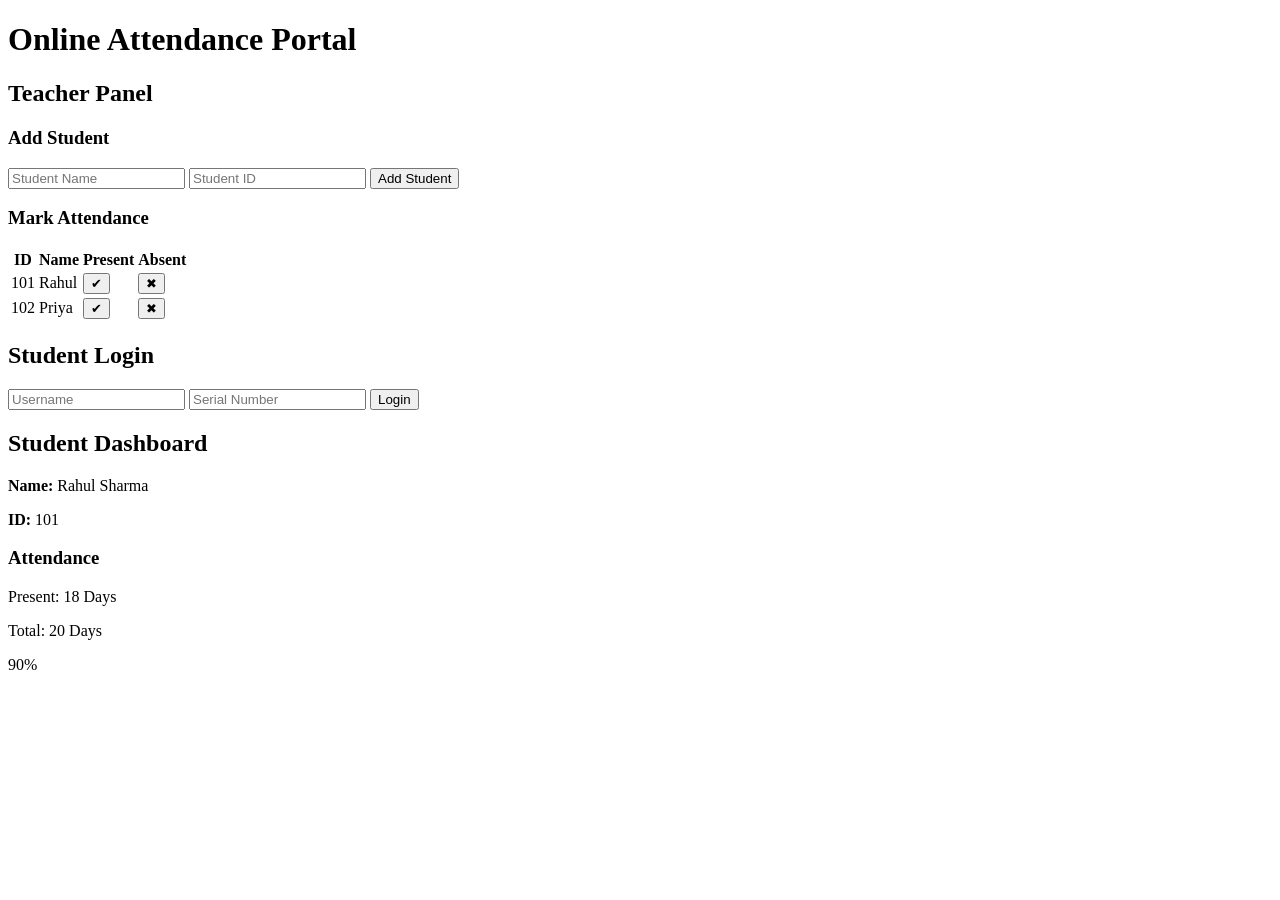
==== index.html @ 3f81877f "Rename main.html to index.html" ====
<!DOCTYPE html>
<html lang="en">
<head>
    <meta charset="UTF-8">
    <title>Attendance Portal</title>
    <link rel="stylesheet" href="new.css">
</head>
<body>
<header>
    <h1>Online Attendance Portal</h1>
</header>

<div class="container">

    <!-- Teacher Section -->
    <div class="card">
        <h2>Teacher Panel</h2>

        <h3>Add Student</h3>
        <input type="text" placeholder="Student Name">
        <input type="text" placeholder="Student ID">
        <button>Add Student</button>

        <h3>Mark Attendance</h3>
        <table>
            <tr>
                <th>ID</th>
                <th>Name</th>
                <th>Present</th>
                <th>Absent</th>
            </tr>

            <tr>
                <td>101</td>
                <td>Rahul</td>
                <td><button class="present-btn">✔</button></td>
                <td><button class="absent-btn">✖</button></td>
            </tr>

            <tr>
                <td>102</td>
                <td>Priya</td>
                <td><button class="present-btn">✔</button></td>
                <td><button class="absent-btn">✖</button></td>
            </tr>

        </table>
    </div>

    <!-- Student Login -->
    <div class="card">
        <h2>Student Login</h2>

        <input type="text" placeholder="Username">
        <input type="password" placeholder="Serial Number">
        <button>Login</button>
    </div>

    <!-- Student Dashboard -->
    <div class="card">
        <h2>Student Dashboard</h2>

        <p><strong>Name:</strong> Rahul Sharma</p>
        <p><strong>ID:</strong> 101</p>

        <div class="attendance-box">
            <h3>Attendance</h3>
            <p>Present: 18 Days</p>
            <p>Total: 20 Days</p>
            <p class="percentage">90%</p>
        </div>
    </div>

</div>

</body>
</html>
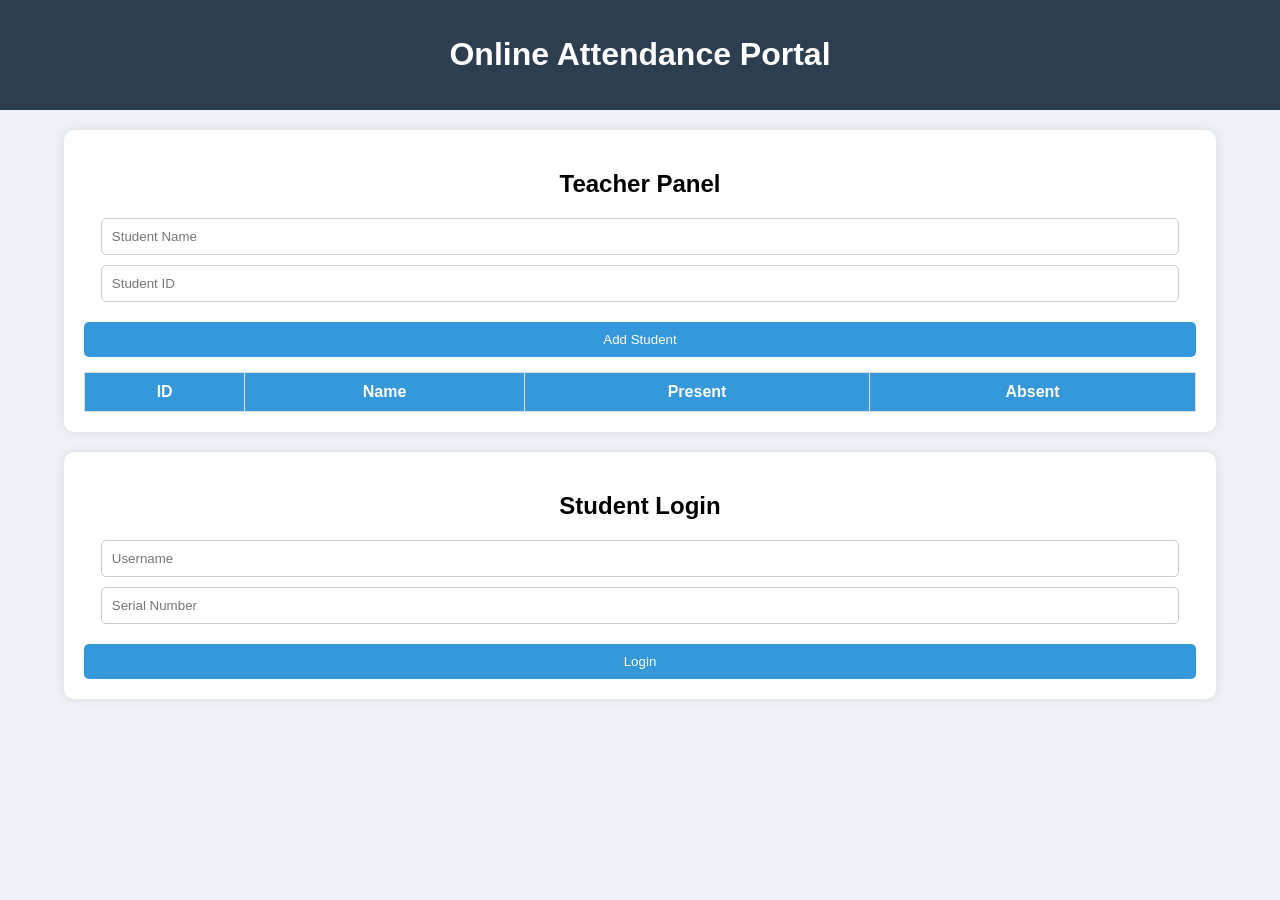
==== commit 72c51b01: "Update index.html" ====
--- a/index.html
+++ b/index.html
@@ -1,77 +1,237 @@
 <!DOCTYPE html>
 <html lang="en">
 <head>
-    <meta charset="UTF-8">
-    <title>Attendance Portal</title>
-    <link rel="stylesheet" href="new.css">
+<meta charset="UTF-8">
+<title>Attendance Portal</title>
+
+<style>
+body {
+    font-family: Arial;
+    margin: 0;
+    background: #eef2f7;
+}
+
+header {
+    background: #2c3e50;
+    color: white;
+    text-align: center;
+    padding: 15px;
+}
+
+.container {
+    width: 90%;
+    margin: 20px auto;
+}
+
+.card {
+    background: white;
+    padding: 20px;
+    margin-bottom: 20px;
+    border-radius: 10px;
+    box-shadow: 0px 0px 10px rgba(0,0,0,0.1);
+}
+
+h2 {
+    text-align: center;
+}
+
+input {
+    display: block;
+    width: 95%;
+    padding: 10px;
+    margin: 10px auto;
+    border: 1px solid #ccc;
+    border-radius: 5px;
+}
+
+button {
+    width: 100%;
+    padding: 10px;
+    margin-top: 10px;
+    background: #3498db;
+    color: white;
+    border: none;
+    border-radius: 5px;
+    cursor: pointer;
+}
+
+button:hover {
+    background: #2980b9;
+}
+
+table {
+    width: 100%;
+    margin-top: 15px;
+    border-collapse: collapse;
+}
+
+table th, table td {
+    border: 1px solid #ddd;
+    padding: 10px;
+    text-align: center;
+}
+
+table th {
+    background: #3498db;
+    color: white;
+}
+
+.present-btn {
+    background: green;
+}
+
+.absent-btn {
+    background: red;
+}
+
+.attendance-box {
+    text-align: center;
+    background: #f4f6f9;
+    padding: 15px;
+    border-radius: 10px;
+}
+
+.percentage {
+    font-size: 24px;
+    color: green;
+    font-weight: bold;
+}
+</style>
+
 </head>
 <body>
+
 <header>
-    <h1>Online Attendance Portal</h1>
+<h1>Online Attendance Portal</h1>
 </header>
 
 <div class="container">
 
-    <!-- Teacher Section -->
-    <div class="card">
-        <h2>Teacher Panel</h2>
-
-        <h3>Add Student</h3>
-        <input type="text" placeholder="Student Name">
-        <input type="text" placeholder="Student ID">
-        <button>Add Student</button>
-
-        <h3>Mark Attendance</h3>
-        <table>
-            <tr>
-                <th>ID</th>
-                <th>Name</th>
-                <th>Present</th>
-                <th>Absent</th>
-            </tr>
-
-            <tr>
-                <td>101</td>
-                <td>Rahul</td>
-                <td><button class="present-btn">✔</button></td>
-                <td><button class="absent-btn">✖</button></td>
-            </tr>
-
-            <tr>
-                <td>102</td>
-                <td>Priya</td>
-                <td><button class="present-btn">✔</button></td>
-                <td><button class="absent-btn">✖</button></td>
-            </tr>
-
-        </table>
-    </div>
-
-    <!-- Student Login -->
-    <div class="card">
-        <h2>Student Login</h2>
-
-        <input type="text" placeholder="Username">
-        <input type="password" placeholder="Serial Number">
-        <button>Login</button>
-    </div>
-
-    <!-- Student Dashboard -->
-    <div class="card">
-        <h2>Student Dashboard</h2>
-
-        <p><strong>Name:</strong> Rahul Sharma</p>
-        <p><strong>ID:</strong> 101</p>
-
-        <div class="attendance-box">
-            <h3>Attendance</h3>
-            <p>Present: 18 Days</p>
-            <p>Total: 20 Days</p>
-            <p class="percentage">90%</p>
-        </div>
-    </div>
-
-</div>
+<!-- Teacher Panel -->
+<div class="card">
+<h2>Teacher Panel</h2>
+
+<input type="text" id="name" placeholder="Student Name">
+<input type="text" id="id" placeholder="Student ID">
+<button onclick="addStudent()">Add Student</button>
+
+<table id="studentTable">
+<tr>
+<th>ID</th>
+<th>Name</th>
+<th>Present</th>
+<th>Absent</th>
+</tr>
+</table>
+</div>
+
+<!-- Student Login -->
+<div class="card">
+<h2>Student Login</h2>
+
+<input type="text" id="username" placeholder="Username">
+<input type="password" id="userId" placeholder="Serial Number">
+<button onclick="login()">Login</button>
+</div>
+
+<!-- Student Dashboard -->
+<div class="card" id="dashboard" style="display:none;">
+<h2>Student Dashboard</h2>
+
+<p id="studentInfo"></p>
+
+<div class="attendance-box">
+<h3>Attendance</h3>
+<p id="presentCount"></p>
+<p id="totalCount"></p>
+<p class="percentage" id="percentage"></p>
+</div>
+</div>
+
+</div>
+
+<script>
+let students = [];
+
+// Add Student
+function addStudent() {
+    let name = document.getElementById("name").value;
+    let id = document.getElementById("id").value;
+
+    if (name === "" || id === "") {
+        alert("Enter details");
+        return;
+    }
+
+    students.push({ id, name, present: 0, total: 0 });
+    displayStudents();
+}
+
+// Display Students
+function displayStudents() {
+    let table = document.getElementById("studentTable");
+
+    table.innerHTML = `
+    <tr>
+        <th>ID</th>
+        <th>Name</th>
+        <th>Present</th>
+        <th>Absent</th>
+    </tr>`;
+
+    students.forEach((s, index) => {
+        table.innerHTML += `
+        <tr>
+            <td>${s.id}</td>
+            <td>${s.name}</td>
+            <td><button class="present-btn" onclick="markPresent(${index})">✔</button></td>
+            <td><button class="absent-btn" onclick="markAbsent(${index})">✖</button></td>
+        </tr>`;
+    });
+}
+
+// Mark Present
+function markPresent(index) {
+    students[index].present++;
+    students[index].total++;
+    alert("Marked Present");
+}
+
+// Mark Absent
+function markAbsent(index) {
+    students[index].total++;
+    alert("Marked Absent");
+}
+
+// Login
+function login() {
+    let username = document.getElementById("username").value;
+    let id = document.getElementById("userId").value;
+
+    let student = students.find(s => s.name === username && s.id == id);
+
+    if (student) {
+        document.getElementById("dashboard").style.display = "block";
+
+        document.getElementById("studentInfo").innerText =
+            "Name: " + student.name + " | ID: " + student.id;
+
+        document.getElementById("presentCount").innerText =
+            "Present: " + student.present;
+
+        document.getElementById("totalCount").innerText =
+            "Total: " + student.total;
+
+        let percent = student.total === 0 ? 0 :
+            ((student.present / student.total) * 100).toFixed(2);
+
+        document.getElementById("percentage").innerText =
+            percent + "%";
+    } else {
+        alert("Invalid Login");
+    }
+}
+</script>
 
 </body>
 </html>
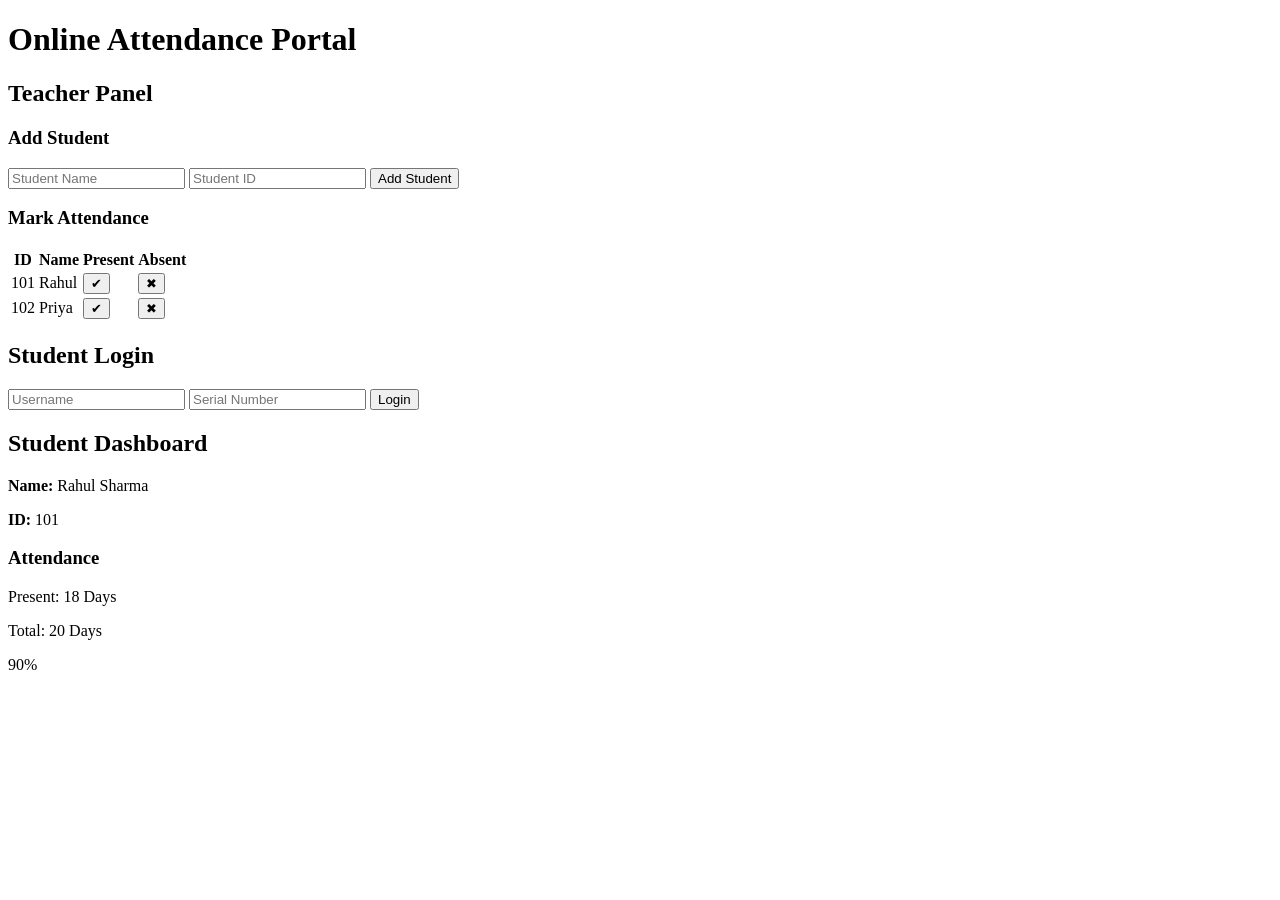
==== commit 33f9746e: "Update index.html" ====
--- a/index.html
+++ b/index.html
@@ -1,237 +1,78 @@
 <!DOCTYPE html>
 <html lang="en">
 <head>
-<meta charset="UTF-8">
-<title>Attendance Portal</title>
-
-<style>
-body {
-    font-family: Arial;
-    margin: 0;
-    background: #eef2f7;
-}
-
-header {
-    background: #2c3e50;
-    color: white;
-    text-align: center;
-    padding: 15px;
-}
-
-.container {
-    width: 90%;
-    margin: 20px auto;
-}
-
-.card {
-    background: white;
-    padding: 20px;
-    margin-bottom: 20px;
-    border-radius: 10px;
-    box-shadow: 0px 0px 10px rgba(0,0,0,0.1);
-}
-
-h2 {
-    text-align: center;
-}
-
-input {
-    display: block;
-    width: 95%;
-    padding: 10px;
-    margin: 10px auto;
-    border: 1px solid #ccc;
-    border-radius: 5px;
-}
-
-button {
-    width: 100%;
-    padding: 10px;
-    margin-top: 10px;
-    background: #3498db;
-    color: white;
-    border: none;
-    border-radius: 5px;
-    cursor: pointer;
-}
-
-button:hover {
-    background: #2980b9;
-}
-
-table {
-    width: 100%;
-    margin-top: 15px;
-    border-collapse: collapse;
-}
-
-table th, table td {
-    border: 1px solid #ddd;
-    padding: 10px;
-    text-align: center;
-}
-
-table th {
-    background: #3498db;
-    color: white;
-}
-
-.present-btn {
-    background: green;
-}
-
-.absent-btn {
-    background: red;
-}
-
-.attendance-box {
-    text-align: center;
-    background: #f4f6f9;
-    padding: 15px;
-    border-radius: 10px;
-}
-
-.percentage {
-    font-size: 24px;
-    color: green;
-    font-weight: bold;
-}
-</style>
-
+    <meta charset="UTF-8">
+    <title>Attendance Portal</title>
+    <link rel="stylesheet" href="new.css">
 </head>
 <body>
 
 <header>
-<h1>Online Attendance Portal</h1>
+    <h1>Online Attendance Portal</h1>
 </header>
 
 <div class="container">
 
-<!-- Teacher Panel -->
-<div class="card">
-<h2>Teacher Panel</h2>
+    <!-- Teacher Section -->
+    <div class="card">
+        <h2>Teacher Panel</h2>
 
-<input type="text" id="name" placeholder="Student Name">
-<input type="text" id="id" placeholder="Student ID">
-<button onclick="addStudent()">Add Student</button>
+        <h3>Add Student</h3>
+        <input type="text" placeholder="Student Name">
+        <input type="text" placeholder="Student ID">
+        <button>Add Student</button>
 
-<table id="studentTable">
-<tr>
-<th>ID</th>
-<th>Name</th>
-<th>Present</th>
-<th>Absent</th>
-</tr>
-</table>
-</div>
+        <h3>Mark Attendance</h3>
+        <table>
+            <tr>
+                <th>ID</th>
+                <th>Name</th>
+                <th>Present</th>
+                <th>Absent</th>
+            </tr>
 
-<!-- Student Login -->
-<div class="card">
-<h2>Student Login</h2>
+            <tr>
+                <td>101</td>
+                <td>Rahul</td>
+                <td><button class="present-btn">✔</button></td>
+                <td><button class="absent-btn">✖</button></td>
+            </tr>
 
-<input type="text" id="username" placeholder="Username">
-<input type="password" id="userId" placeholder="Serial Number">
-<button onclick="login()">Login</button>
-</div>
+            <tr>
+                <td>102</td>
+                <td>Priya</td>
+                <td><button class="present-btn">✔</button></td>
+                <td><button class="absent-btn">✖</button></td>
+            </tr>
 
-<!-- Student Dashboard -->
-<div class="card" id="dashboard" style="display:none;">
-<h2>Student Dashboard</h2>
+        </table>
+    </div>
 
-<p id="studentInfo"></p>
+    <!-- Student Login -->
+    <div class="card">
+        <h2>Student Login</h2>
 
-<div class="attendance-box">
-<h3>Attendance</h3>
-<p id="presentCount"></p>
-<p id="totalCount"></p>
-<p class="percentage" id="percentage"></p>
-</div>
-</div>
+        <input type="text" placeholder="Username">
+        <input type="password" placeholder="Serial Number">
+        <button>Login</button>
+    </div>
+
+    <!-- Student Dashboard -->
+    <div class="card">
+        <h2>Student Dashboard</h2>
+
+        <p><strong>Name:</strong> Rahul Sharma</p>
+        <p><strong>ID:</strong> 101</p>
+
+        <div class="attendance-box">
+            <h3>Attendance</h3>
+            <p>Present: 18 Days</p>
+            <p>Total: 20 Days</p>
+            <p class="percentage">90%</p>
+        </div>
+    </div>
 
 </div>
 
-<script>
-let students = [];
-
-// Add Student
-function addStudent() {
-    let name = document.getElementById("name").value;
-    let id = document.getElementById("id").value;
-
-    if (name === "" || id === "") {
-        alert("Enter details");
-        return;
-    }
-
-    students.push({ id, name, present: 0, total: 0 });
-    displayStudents();
-}
-
-// Display Students
-function displayStudents() {
-    let table = document.getElementById("studentTable");
-
-    table.innerHTML = `
-    <tr>
-        <th>ID</th>
-        <th>Name</th>
-        <th>Present</th>
-        <th>Absent</th>
-    </tr>`;
-
-    students.forEach((s, index) => {
-        table.innerHTML += `
-        <tr>
-            <td>${s.id}</td>
-            <td>${s.name}</td>
-            <td><button class="present-btn" onclick="markPresent(${index})">✔</button></td>
-            <td><button class="absent-btn" onclick="markAbsent(${index})">✖</button></td>
-        </tr>`;
-    });
-}
-
-// Mark Present
-function markPresent(index) {
-    students[index].present++;
-    students[index].total++;
-    alert("Marked Present");
-}
-
-// Mark Absent
-function markAbsent(index) {
-    students[index].total++;
-    alert("Marked Absent");
-}
-
-// Login
-function login() {
-    let username = document.getElementById("username").value;
-    let id = document.getElementById("userId").value;
-
-    let student = students.find(s => s.name === username && s.id == id);
-
-    if (student) {
-        document.getElementById("dashboard").style.display = "block";
-
-        document.getElementById("studentInfo").innerText =
-            "Name: " + student.name + " | ID: " + student.id;
-
-        document.getElementById("presentCount").innerText =
-            "Present: " + student.present;
-
-        document.getElementById("totalCount").innerText =
-            "Total: " + student.total;
-
-        let percent = student.total === 0 ? 0 :
-            ((student.present / student.total) * 100).toFixed(2);
-
-        document.getElementById("percentage").innerText =
-            percent + "%";
-    } else {
-        alert("Invalid Login");
-    }
-}
-</script>
-
 </body>
 </html>
